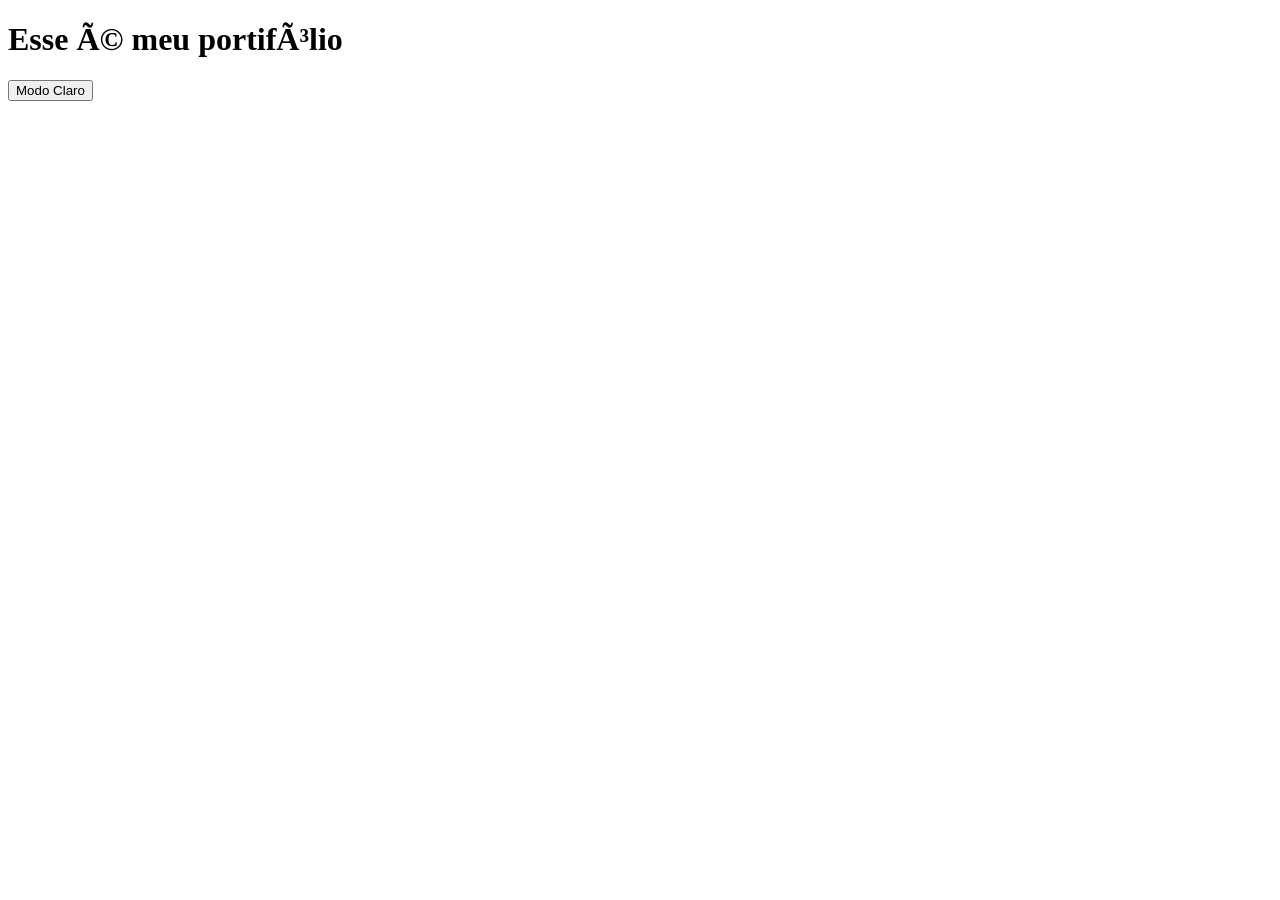
==== Portifolio/pages/index.html @ fddee70f "Primeiro commit de arquivos" ====
<!DOCTYPE html>
<html lang="pt-BR>
<head>
    <meta charset="UTF-8">
    <meta name="viewport" content="width=device-width, initial-scale=1.0">
    <title>Dev Bernardo Diniz e Dev Ryan Carvalho</title>
    <style src="/Portifolio/styles/styles.css"></style>
</head>
<body>
    <h1 id="Titulo">Esse é meu portifólio</h1>
    <button id="modoClaroEscuro">Modo Claro</button>


<script src="/Portifolio/script/script.js"></script>
</body>
</html>
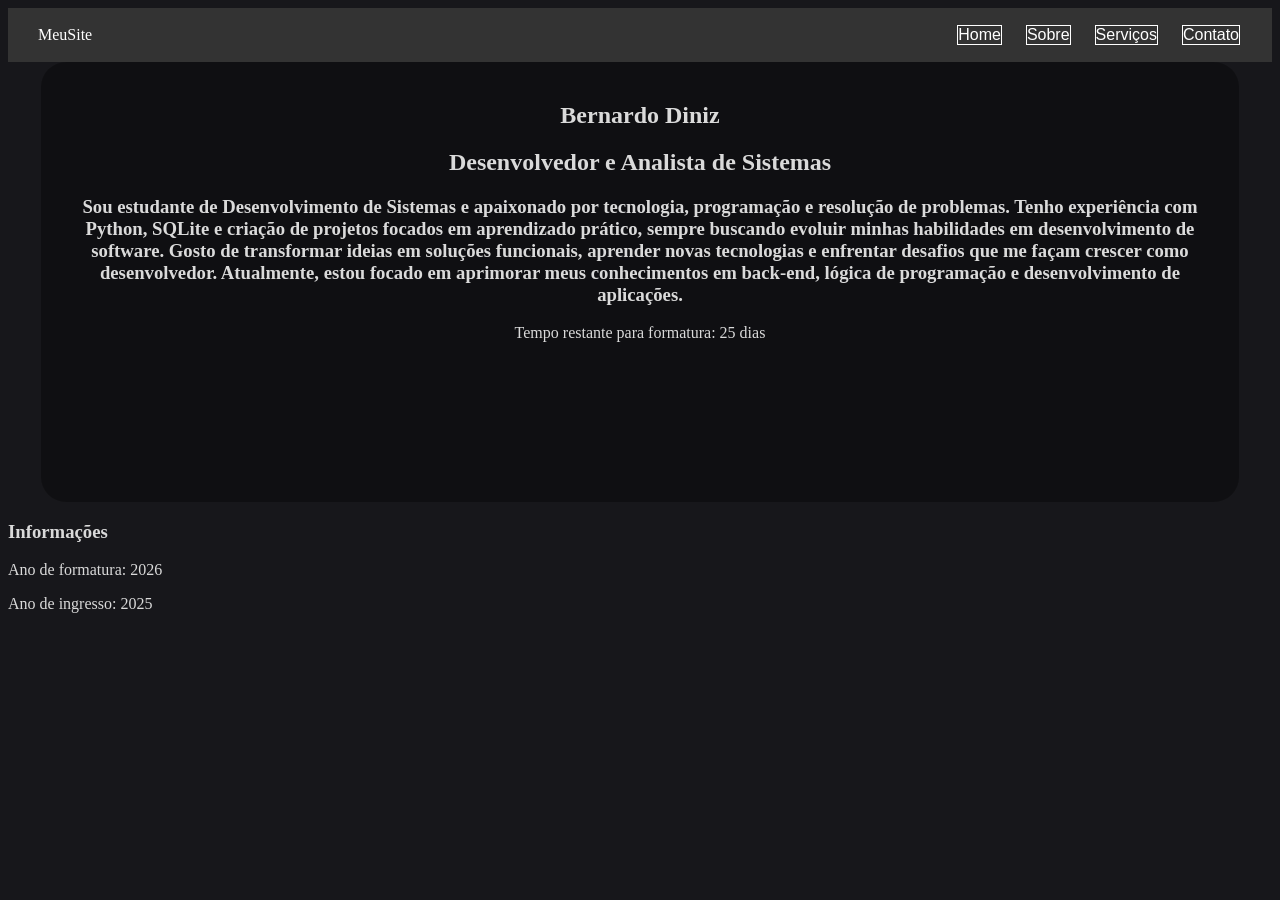
==== commit d9ed0702: "Melhorando Front" ====
--- a/Portifolio/pages/index.html
+++ b/Portifolio/pages/index.html
@@ -1,16 +1,44 @@
 <!DOCTYPE html>
-<html lang="pt-BR>
+<html lang="pt-br">
 <head>
     <meta charset="UTF-8">
     <meta name="viewport" content="width=device-width, initial-scale=1.0">
-    <title>Dev Bernardo Diniz e Dev Ryan Carvalho</title>
-    <style src="/Portifolio/styles/styles.css"></style>
+    <title>Dev Bernardo</title>
+    <link rel="stylesheet" href="../styles/styles.css">
 </head>
-<body>
-    <h1 id="Titulo">Esse é meu portifólio</h1>
-    <button id="modoClaroEscuro">Modo Claro</button>
+<body class="fundo">
+    <nav class="navbar">
+        <div class="logo">MeuSite</div>
+        <ul class="nav-links">
+            <li class="link"><a href="#">Home</a></li>
+            <li class="link"><a href="#">Sobre</a></li>
+            <li class="link"><a href="#">Serviços</a></li>
+            <li class="link"><a href="#">Contato</a></li>
+        </ul>
+    </nav>
 
+    <div class="container">
+        <main>
+            <section class="perfil">
+                <h1 id="meuNome"></h1>
+                <h2 id="tituloProfissional"></h2>
+                <h3 id="minhaBio"></h3>
+                <p id="tempoRestanteParaFormatura" class = "tempo"> </p>
+            </section>
+        </main>
+    </div>
+    
 
-<script src="/Portifolio/script/script.js"></script>
+    <aside class="informacoes">
+        <h3 class="letras">Informações</h3>
+        <p id="anoFormatura"></p>
+        <p id="anoIngresso"></p>
+        <p id="curso"></p>
+
+        <h3 class="letras"></h3>
+
+    </aside>
+
+<script src="../script/script.js"></script>
 </body>
 </html>
--- a/Portifolio/styles/styles.css
+++ b/Portifolio/styles/styles.css
@@ -0,0 +1,64 @@
+body{
+    background-color: rgb(23, 23, 27);
+    color: rgb(218, 218, 218);
+}
+
+.container {
+    background-color: rgba(0, 0, 0, 0.329);
+
+    width: 90%;
+    height: 400px;
+
+    margin: 0 auto;
+
+    padding: 20px;
+    padding-left: 30px;
+    padding-right: 30px;
+
+    display: flex;
+    flex-direction: column;
+
+    align-items: center;
+
+    text-align: center;
+
+    border-radius: 25px;
+
+    word-wrap: break-word;
+    overflow-wrap: break-word;
+}
+
+/* Remove estilos padrão da lista */
+.nav-links {
+  list-style: none;
+  display: flex;       /* Coloca os <li> lado a lado */
+  gap: 20px;           /* Cria espaço entre os links */
+  margin: 0;
+  padding: 0;
+}
+
+.link {
+    border: white solid 1px;
+    margin: 2px;
+}
+
+/* Configura o container principal */
+.navbar {
+  display: flex;       /* Coloca o Logo e a Lista lado a lado */
+  justify-content: space-between; /* Empurra o logo para a esquerda e links para a direita */
+  align-items: center; /* Alinha verticalmente ao centro */
+  padding: 15px 30px;
+  background-color: #333;
+  color: white;
+}
+
+/* Estilo básico dos links */
+.nav-links a {
+  color: white;
+  text-decoration: none;
+  font-family: sans-serif;
+}
+
+.nav-links a:hover {
+  color: #ffcc00;      /* Efeito de cor ao passar o mouse */
+}
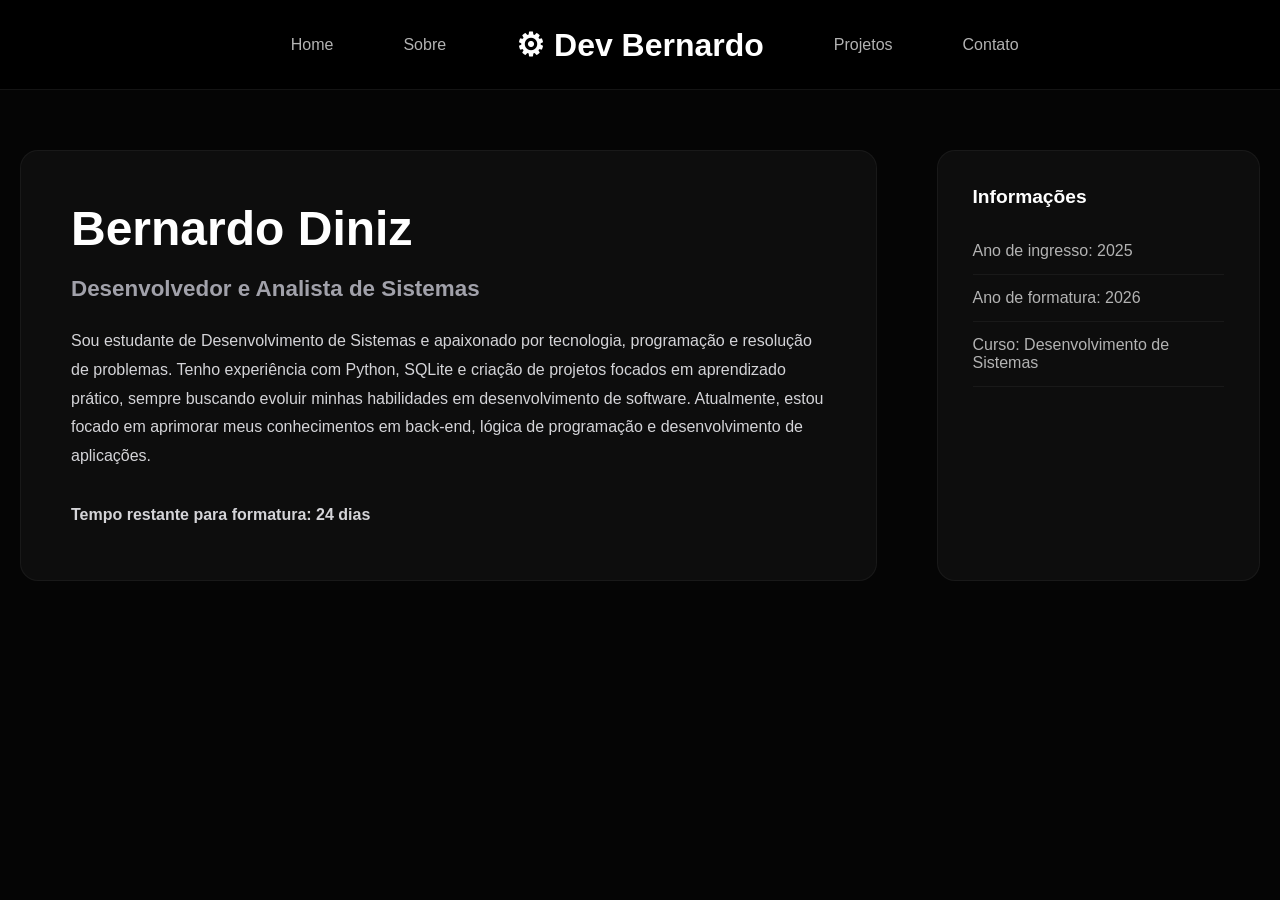
==== commit 5619724f: "Provisoriamente" ====
--- a/Portifolio/pages/index.html
+++ b/Portifolio/pages/index.html
@@ -1,44 +1,59 @@
 <!DOCTYPE html>
-<html lang="pt-br">
+<html lang="pt-BR">
 <head>
     <meta charset="UTF-8">
     <meta name="viewport" content="width=device-width, initial-scale=1.0">
     <title>Dev Bernardo</title>
     <link rel="stylesheet" href="../styles/styles.css">
 </head>
-<body class="fundo">
-    <nav class="navbar">
-        <div class="logo">MeuSite</div>
-        <ul class="nav-links">
-            <li class="link"><a href="#">Home</a></li>
-            <li class="link"><a href="#">Sobre</a></li>
-            <li class="link"><a href="#">Serviços</a></li>
-            <li class="link"><a href="#">Contato</a></li>
-        </ul>
-    </nav>
+<body>
 
-    <div class="container">
-        <main>
-            <section class="perfil">
-                <h1 id="meuNome"></h1>
-                <h2 id="tituloProfissional"></h2>
-                <h3 id="minhaBio"></h3>
-                <p id="tempoRestanteParaFormatura" class = "tempo"> </p>
-            </section>
-        </main>
-    </div>
-    
+    <header>
+        <nav class="navbar">
 
-    <aside class="informacoes">
-        <h3 class="letras">Informações</h3>
-        <p id="anoFormatura"></p>
-        <p id="anoIngresso"></p>
-        <p id="curso"></p>
+            <ul class="nav-links esquerda">
+                <li><a href="#">Home</a></li>
+                <li><a href="#">Sobre</a></li>
+            </ul>
 
-        <h3 class="letras"></h3>
+            <div class="logo">⚙ Dev Bernardo</div>
 
-    </aside>
+            <ul class="nav-links direita">
+                <li><a href="#">Projetos</a></li>
+                <li><a href="#">Contato</a></li>
+            </ul>
 
-<script src="../script/script.js"></script>
+        </nav>
+    </header>
+
+    <main class="container">
+
+        <section class="apresentacao">
+            <h1 id="meuNome"></h1>
+            <h2 id="tituloProfissional"></h2>
+
+            <p id="minhaBio"></p>
+
+            <p id="tempoRestanteParaFormatura" class="tempo"></p>
+        </section>
+
+        <section>
+            
+        </section>
+
+        <aside class="informacoes">
+            <h3 class="titulo-info">Informações</h3>
+
+            <ul class="info-lista">
+                <li id="anoIngresso"></li>
+                <li id="anoFormatura"></li>
+                <li id="curso"></li>
+            </ul>
+        </aside>
+
+    </main>
+
+    <script src="../script/script.js"></script>
+
 </body>
 </html>
--- a/Portifolio/styles/styles.css
+++ b/Portifolio/styles/styles.css
@@ -1,64 +1,171 @@
-body{
-    background-color: rgb(23, 23, 27);
-    color: rgb(218, 218, 218);
+* {
+    margin: 0;
+    padding: 0;
+    box-sizing: border-box;
 }
 
-.container {
-    background-color: rgba(0, 0, 0, 0.329);
+/* BODY */
 
-    width: 90%;
-    height: 400px;
-
-    margin: 0 auto;
-
-    padding: 20px;
-    padding-left: 30px;
-    padding-right: 30px;
-
-    display: flex;
-    flex-direction: column;
-
-    align-items: center;
-
-    text-align: center;
-
-    border-radius: 25px;
-
-    word-wrap: break-word;
-    overflow-wrap: break-word;
+body {
+    font-family: Arial, sans-serif;
+    background: #050505;
+    color: #ffffff;
+    min-height: 100vh;
 }
 
-/* Remove estilos padrão da lista */
-.nav-links {
-  list-style: none;
-  display: flex;       /* Coloca os <li> lado a lado */
-  gap: 20px;           /* Cria espaço entre os links */
-  margin: 0;
-  padding: 0;
+/* NAVBAR */
+
+.navbar {
+    width: 100%;
+    height: 90px;
+    background: #000000;
+    display: grid;
+    grid-template-columns: 1fr auto 1fr;
+    align-items: center;
+    padding: 0 60px;
+    border-bottom: 1px solid rgba(255, 255, 255, 0.08);
 }
 
-.link {
-    border: white solid 1px;
-    margin: 2px;
+.logo {
+    padding:0 70px;
+    font-size: 2rem;
+    font-weight: bold;
+    color: white;
+    text-align: center;
+    white-space: nowrap;
 }
 
-/* Configura o container principal */
-.navbar {
-  display: flex;       /* Coloca o Logo e a Lista lado a lado */
-  justify-content: space-between; /* Empurra o logo para a esquerda e links para a direita */
-  align-items: center; /* Alinha verticalmente ao centro */
-  padding: 15px 30px;
-  background-color: #333;
-  color: white;
+/* LINKS */
+
+.nav-links {
+    display: flex;
+    list-style: none;
+    gap: 70px;
 }
 
-/* Estilo básico dos links */
+.esquerda {
+    justify-content: flex-end;
+}
+
+.direita {
+    justify-content: flex-start;
+}
+
+.nav-links li {
+    list-style: none;
+}
+
 .nav-links a {
-  color: white;
-  text-decoration: none;
-  font-family: sans-serif;
+    text-decoration: none;
+    color: #b3b3b3;
+    font-size: 1rem;
+    transition: 0.3s ease;
 }
 
 .nav-links a:hover {
-  color: #ffcc00;      /* Efeito de cor ao passar o mouse */
+    color: white;
 }
+
+/* CONTAINER */
+
+.container {
+    max-width: 1300px;
+    margin: 60px auto;
+    display: flex;
+    gap: 30px;
+    padding: 0 20px;
+}
+
+/* APRESENTAÇÃO */
+
+.apresentacao {
+    flex: 2;
+    background: #0d0d0d;
+    padding: 50px;
+    border-radius: 18px;
+    border: 1px solid rgba(255,255,255,0.05);
+}
+
+.apresentacao h1 {
+    font-size: 3rem;
+    margin-bottom: 20px;
+}
+
+.apresentacao h2 {
+    font-size: 1.4rem;
+    color: #a1a1aa;
+    margin-bottom: 25px;
+}
+
+.apresentacao p {
+    line-height: 1.8;
+    color: #d4d4d8;
+}
+
+.tempo {
+    margin-top: 30px;
+    color: white;
+    font-weight: bold;
+}
+
+.apresentacao {
+    flex: 3;
+    background: #0d0d0d;
+    padding: 50px;
+    border-radius: 18px;
+    border: 1px solid rgba(255,255,255,0.05);
+}
+
+/* SIDEBAR */
+
+.informacoes {
+    flex: 1;
+    background: #0d0d0d;
+    padding: 35px;
+    border-radius: 18px;
+    border: 1px solid rgba(255,255,255,0.05);
+}
+
+.titulo-info {
+    margin-bottom: 20px;
+    font-size: 1.2rem;
+    color: white;
+}
+
+/* LISTA */
+
+.info-lista {
+    list-style: none;
+}
+
+.info-lista li {
+    padding: 14px 0;
+    color: #b3b3b3;
+    border-bottom: 1px solid rgba(255,255,255,0.05);
+}
+
+/* RESPONSIVO */
+
+@media (max-width: 900px) {
+    .navbar {
+        grid-template-columns: 1fr;
+        height: auto;
+        padding: 25px;
+        gap: 20px;
+        text-align: center;
+    }
+
+    .nav-links {
+        justify-content: center;
+        flex-wrap: wrap;
+    }
+
+    .container {
+        flex-direction: column;
+    }
+
+    .apresentacao,
+    .informacoes {
+        width: 100%;
+    }
+}
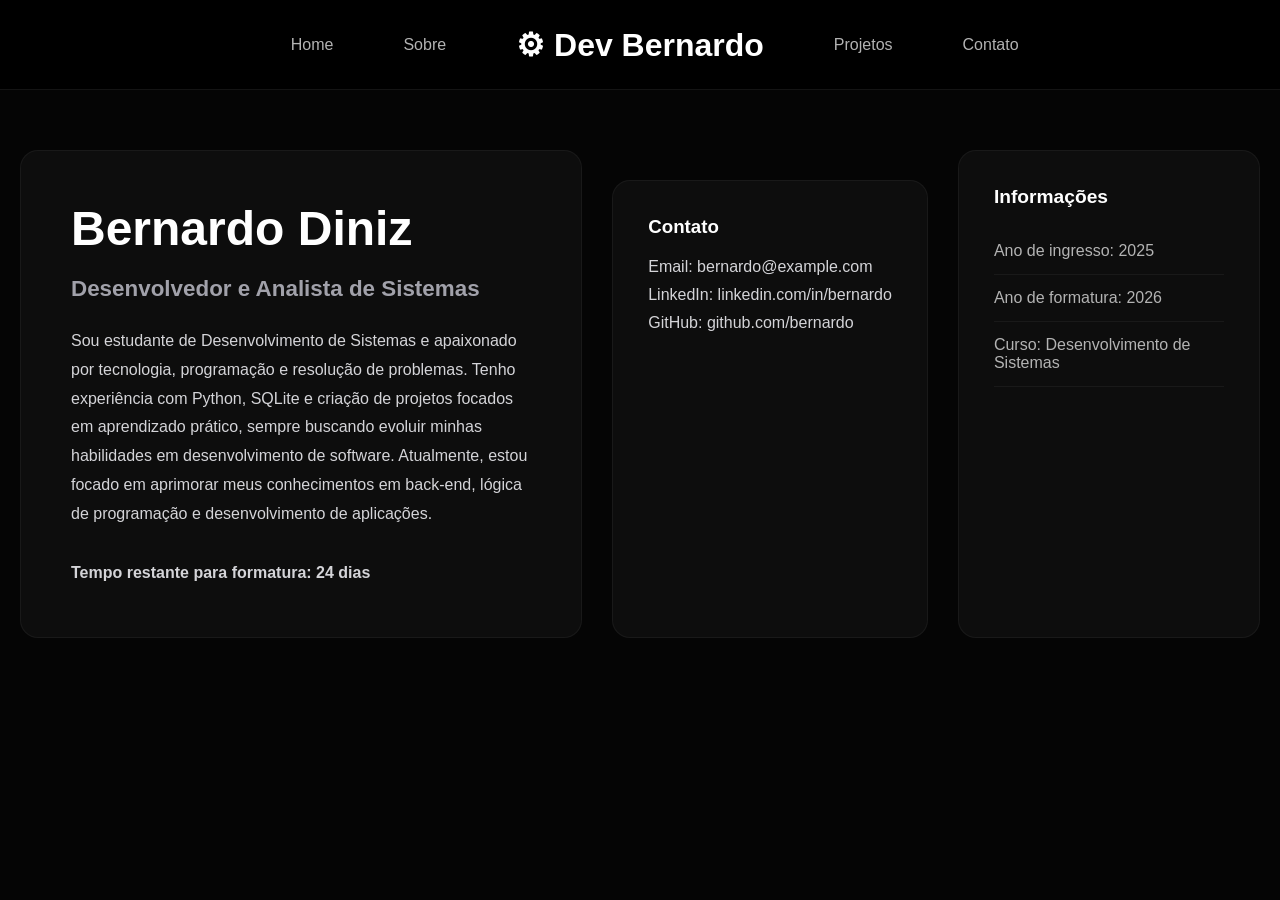
==== commit 251a6a3f: "lista de projetos" ====
--- a/Portifolio/pages/index.html
+++ b/Portifolio/pages/index.html
@@ -8,18 +8,18 @@
 </head>
 <body>
 
-    <header>
+    <header id="home">
         <nav class="navbar">
 
             <ul class="nav-links esquerda">
-                <li><a href="#">Home</a></li>
-                <li><a href="#">Sobre</a></li>
+                <li><a href="#home">Home</a></li>
+                <li><a href="#sobre">Sobre</a></li>
             </ul>
 
-            <div class="logo">⚙ Dev Bernardo</div>
+            <div class="logo", id="logo">⚙ Dev Bernardo</div>
 
             <ul class="nav-links direita">
-                <li><a href="#">Projetos</a></li>
+                <li><a href="../pages/projetos.html">Projetos</a></li>
                 <li><a href="#">Contato</a></li>
             </ul>
 
@@ -28,7 +28,7 @@
 
     <main class="container">
 
-        <section class="apresentacao">
+        <section class="apresentacao" id="sobre">
             <h1 id="meuNome"></h1>
             <h2 id="tituloProfissional"></h2>
 
@@ -37,8 +37,11 @@
             <p id="tempoRestanteParaFormatura" class="tempo"></p>
         </section>
 
-        <section>
-            
+        <section class="contato" id="contato">
+            <h3>Contato</h3>
+            <p>Email: bernardo@example.com</p>
+            <p>LinkedIn: linkedin.com/in/bernardo</p>
+            <p>GitHub: github.com/bernardo</p>
         </section>
 
         <aside class="informacoes">
--- a/Portifolio/styles/styles.css
+++ b/Portifolio/styles/styles.css
@@ -33,6 +33,41 @@
     color: white;
     text-align: center;
     white-space: nowrap;
+    cursor: default;
+    user-select: none;
+    text-decoration: none;
+}
+
+/* PESQUISA */
+
+.pesquisa {
+    display: flex;
+    align-items: center;
+    max-width: 350px;
+    margin: 20px auto;
+    background-color: #1a1a1a;
+    border-radius: 25px;
+    border: 2px;
+    border-color: #ffffff;
+    overflow: hidden;
+}
+
+.pesquisa input {
+    flex: 1;
+    background: transparent;
+    border: none;
+    outline: none;
+    color: white;
+    font-size: 1rem;
+    padding: 15px 15px;
+}
+
+.pesquisa button {
+    background: transparent;
+    border: none;
+    color: white;
+    padding: 15px 20px;
+    cursor: pointer;
 }
 
 /* LINKS */
@@ -108,14 +143,6 @@
     font-weight: bold;
 }
 
-.apresentacao {
-    flex: 3;
-    background: #0d0d0d;
-    padding: 50px;
-    border-radius: 18px;
-    border: 1px solid rgba(255,255,255,0.05);
-}
-
 /* SIDEBAR */
 
 .informacoes {
@@ -142,6 +169,66 @@
     padding: 14px 0;
     color: #b3b3b3;
     border-bottom: 1px solid rgba(255,255,255,0.05);
+}
+
+/* PROJETOS */
+
+.projetos {
+    max-width: 1200px;
+    margin: 40px auto;
+    padding: 0 20px;
+}
+
+.projeto-lista {
+    /* 3. Mude de display: flex para display: grid */
+    display: grid; 
+    /* O repeat(auto-fit...) só funciona com display: grid */
+    grid-template-columns: repeat(auto-fit, minmax(300px, 1fr)); 
+    gap: 20px;
+    width: 100%; /* Ocupa toda a largura do pai */
+}
+
+.projeto:hover {
+    background-color: #050505;
+    border: 1px solid rgba(255,255,255,0.1);
+}
+
+.projeto {
+    background: #0d0d0d;
+    padding: 20px;
+    border-radius: 10px;
+    border: 1px solid rgba(255,255,255,0.05);
+}
+
+.projeto h3 {
+    margin-bottom: 10px;
+    color: white;
+}
+
+.projeto p {
+    margin-bottom: 8px;
+    color: #d4d4d8;
+    line-height: 1.6;
+}
+
+/* CONTATO */
+
+.contato {
+    background: #0d0d0d;
+    padding: 35px;
+    border-radius: 18px;
+    border: 1px solid rgba(255,255,255,0.05);
+    margin-top: 30px;
+}
+
+.contato h3 {
+    margin-bottom: 20px;
+    color: white;
+}
+
+.contato p {
+    margin-bottom: 10px;
+    color: #d4d4d8;
 }
 
 /* RESPONSIVO */
@@ -168,4 +255,21 @@
     .informacoes {
         width: 100%;
     }
+}
+
+.projetos {
+    /* 1. Remova ou aumente o max-width para permitir que a lista cresça */
+    max-width: 1200px; 
+    width: 90%; /* Garante respiro em telas pequenas */
+    margin: 60px auto;
+    
+    /* 2. Mantenha flex column para o título/topo ficar acima da lista */
+    display: flex;
+    flex-direction: column; 
+    
+    gap: 20px;
+    padding: 30px;
+    background-color: #1a1a1a;
+    border-radius: 12px;
+    border: 1px solid rgba(255,255,255,0.05);
 }
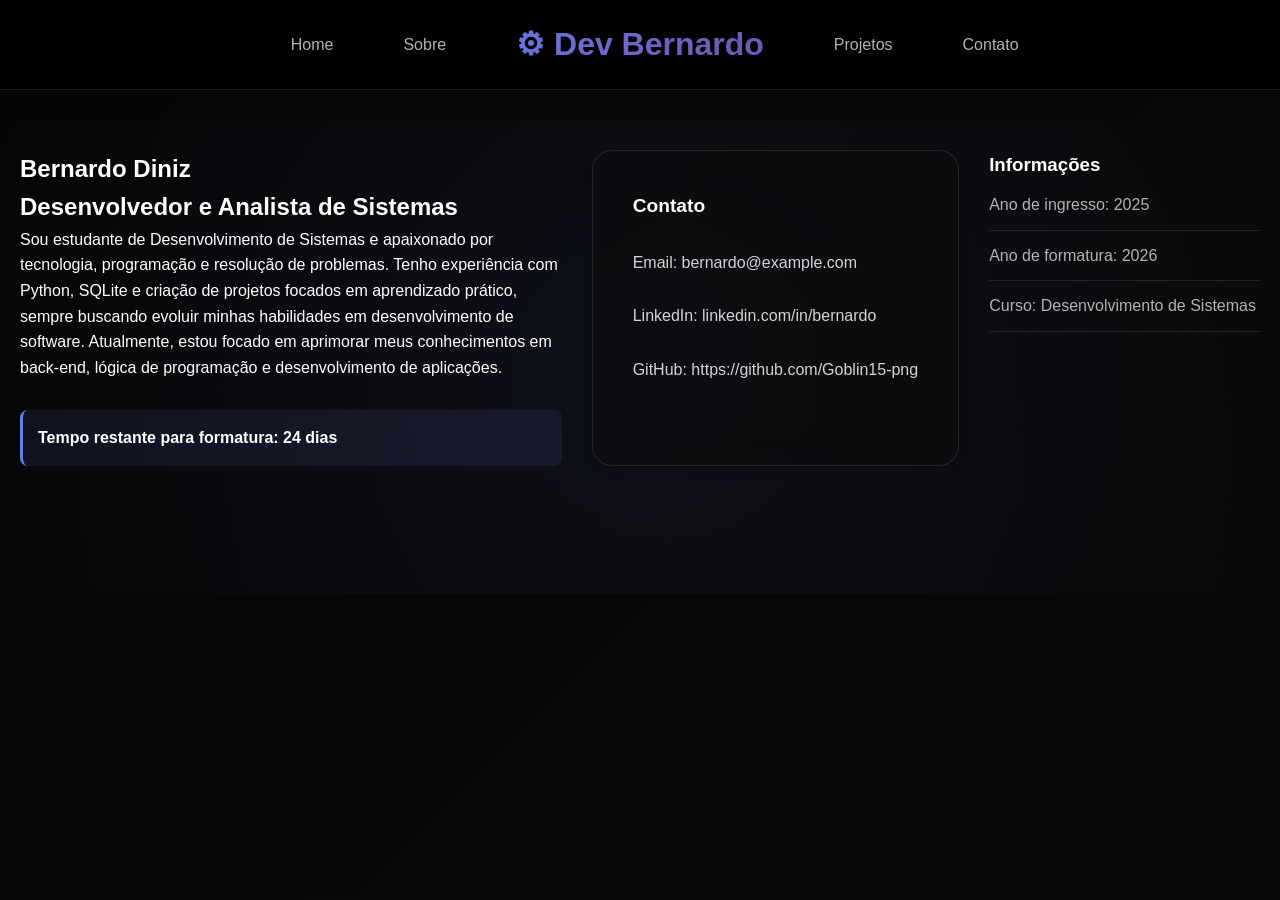
==== commit 6a69cf2a: "Mudei tudo" ====
--- a/Portifolio/pages/index.html
+++ b/Portifolio/pages/index.html
@@ -41,7 +41,7 @@
             <h3>Contato</h3>
             <p>Email: bernardo@example.com</p>
             <p>LinkedIn: linkedin.com/in/bernardo</p>
-            <p>GitHub: github.com/bernardo</p>
+            <p>GitHub: https://github.com/Goblin15-png</p>
         </section>
 
         <aside class="informacoes">
--- a/Portifolio/styles/styles.css
+++ b/Portifolio/styles/styles.css
@@ -4,52 +4,124 @@
     box-sizing: border-box;
 }
 
+:root {
+    --bg-dark: #0d0d0d;
+    --bg-darker: #050505;
+    --bg-black: #000000;
+    --bg-card: rgba(13, 13, 13, 0.6);
+    --border-light: rgba(255, 255, 255, 0.1);
+    --text-white: #ffffff;
+    --text-gray: #b3b3b3;
+    --text-light: #d4d4d8;
+    --text-muted: #a1a1aa;
+    --gradient-primary: linear-gradient(135deg, #667eea 0%, #764ba2 100%);
+    --transition: all 0.3s cubic-bezier(0.4, 0, 0.2, 1);
+    --shadow-sm: 0 2px 8px rgba(0, 0, 0, 0.3);
+    --shadow-md: 0 8px 24px rgba(0, 0, 0, 0.4);
+}
+
 /* BODY */
-
 body {
-    font-family: Arial, sans-serif;
-    background: #050505;
-    color: #ffffff;
+    font-family: -apple-system, BlinkMacSystemFont, 'Segoe UI', 'Roboto', 'Helvetica', 'Arial', sans-serif;
+    background: linear-gradient(135deg, #050505 0%, #0a0a0a 100%);
+    color: var(--text-white);
     min-height: 100vh;
+    line-height: 1.6;
 }
 
 /* NAVBAR */
-
 .navbar {
     width: 100%;
     height: 90px;
-    background: #000000;
+    background: rgba(0, 0, 0, 0.8);
+    backdrop-filter: blur(10px);
     display: grid;
     grid-template-columns: 1fr auto 1fr;
     align-items: center;
     padding: 0 60px;
-    border-bottom: 1px solid rgba(255, 255, 255, 0.08);
+    border-bottom: 1px solid var(--border-light);
+    position: sticky;
+    top: 0;
+    z-index: 100;
 }
 
 .logo {
-    padding:0 70px;
+    padding: 0 70px;
     font-size: 2rem;
-    font-weight: bold;
-    color: white;
+    font-weight: 700;
+    color: var(--text-white);
     text-align: center;
     white-space: nowrap;
     cursor: default;
     user-select: none;
     text-decoration: none;
+    background: var(--gradient-primary);
+    -webkit-background-clip: text;
+    -webkit-text-fill-color: transparent;
+    background-clip: text;
+}
+
+/* NAVIGATION LINKS */
+.nav-links {
+    display: flex;
+    list-style: none;
+    gap: 70px;
+}
+
+.esquerda {
+    justify-content: flex-end;
+}
+
+.direita {
+    justify-content: flex-start;
+}
+
+.nav-links a {
+    text-decoration: none;
+    color: var(--text-gray);
+    font-size: 1rem;
+    font-weight: 500;
+    transition: var(--transition);
+    position: relative;
+}
+
+.nav-links a::after {
+    content: '';
+    position: absolute;
+    bottom: -4px;
+    left: 0;
+    width: 0;
+    height: 2px;
+    background: var(--gradient-primary);
+    transition: var(--transition);
+}
+
+.nav-links a:hover {
+    color: var(--text-white);
+}
+
+.nav-links a:hover::after {
+    width: 100%;
 }
 
 /* PESQUISA */
-
 .pesquisa {
     display: flex;
     align-items: center;
     max-width: 350px;
     margin: 20px auto;
-    background-color: #1a1a1a;
+    background: rgba(26, 26, 26, 0.6);
+    backdrop-filter: blur(10px);
     border-radius: 25px;
-    border: 2px;
-    border-color: #ffffff;
+    border: 1px solid var(--border-light);
     overflow: hidden;
+    box-shadow: var(--shadow-sm);
+    transition: var(--transition);
+}
+
+.pesquisa:focus-within {
+    border-color: rgba(102, 126, 234, 0.5);
+    box-shadow: 0 0 20px rgba(102, 126, 234, 0.2);
 }
 
 .pesquisa input {
@@ -57,219 +129,335 @@
     background: transparent;
     border: none;
     outline: none;
-    color: white;
+    color: var(--text-white);
     font-size: 1rem;
-    padding: 15px 15px;
+    padding: 15px;
+}
+
+.pesquisa input::placeholder {
+    color: var(--text-muted);
 }
 
 .pesquisa button {
     background: transparent;
     border: none;
-    color: white;
+    color: var(--text-white);
     padding: 15px 20px;
     cursor: pointer;
-}
-
-/* LINKS */
-
-.nav-links {
-    display: flex;
-    list-style: none;
-    gap: 70px;
-}
-
-.esquerda {
-    justify-content: flex-end;
-}
-
-.direita {
-    justify-content: flex-start;
-}
-
-.nav-links li {
-    list-style: none;
-}
-
-.nav-links a {
-    text-decoration: none;
-    color: #b3b3b3;
-    font-size: 1rem;
-    transition: 0.3s ease;
-}
-
-.nav-links a:hover {
-    color: white;
+    font-size: 1.2rem;
+    transition: var(--transition);
+}
+
+.pesquisa button:hover {
+    color: #667eea;
 }
 
 /* CONTAINER */
-
 .container {
     max-width: 1300px;
     margin: 60px auto;
     display: flex;
     gap: 30px;
     padding: 0 20px;
+    position: relative;
+    z-index: 1;
+}
+
+.container::before {
+    content: '';
+    position: absolute;
+    top: -30px;
+    left: 50%;
+    transform: translateX(-50%);
+    width: 150%;
+    height: 150%;
+    background: radial-gradient(circle, rgba(102, 126, 234, 0.08) 0%, transparent 70%);
+    pointer-events: none;
+    z-index: -1;
+}
+
+/* CARD BASE */
+.card {
+    background: var(--bg-card);
+    backdrop-filter: blur(15px);
+    padding: 40px;
+    border-radius: 20px;
+    border: 1px solid var(--border-light);
+    box-shadow: var(--shadow-sm);
+    transition: var(--transition);
+    position: relative;
+    overflow: hidden;
+}
+
+.card::before {
+    content: '';
+    position: absolute;
+    top: 0;
+    left: -100%;
+    width: 100%;
+    height: 100%;
+    background: linear-gradient(90deg, transparent, rgba(255, 255, 255, 0.05), transparent);
+    transition: left 0.5s ease;
+    z-index: -1;
+}
+
+.card:hover::before {
+    left: 100%;
+}
+
+.card:hover {
+    box-shadow: var(--shadow-md);
+    border-color: rgba(102, 126, 234, 0.3);
+}
+
+.card h1 {
+    font-size: 3rem;
+    margin-bottom: 20px;
+    color: var(--text-white);
+    font-weight: 700;
+}
+
+.card h2 {
+    font-size: 1.4rem;
+    color: var(--text-muted);
+    margin-bottom: 25px;
+    font-weight: 500;
+}
+
+.card h3 {
+    margin-bottom: 20px;
+    color: var(--text-white);
+    font-size: 1.2rem;
+    font-weight: 600;
+}
+
+.card p {
+    color: var(--text-light);
+    line-height: 1.8;
 }
 
 /* APRESENTAÇÃO */
-
 .apresentacao {
     flex: 2;
-    background: #0d0d0d;
-    padding: 50px;
-    border-radius: 18px;
-    border: 1px solid rgba(255,255,255,0.05);
-}
-
-.apresentacao h1 {
-    font-size: 3rem;
-    margin-bottom: 20px;
-}
-
-.apresentacao h2 {
-    font-size: 1.4rem;
-    color: #a1a1aa;
-    margin-bottom: 25px;
-}
-
-.apresentacao p {
-    line-height: 1.8;
-    color: #d4d4d8;
 }
 
 .tempo {
     margin-top: 30px;
-    color: white;
-    font-weight: bold;
-}
-
-/* SIDEBAR */
-
+    color: var(--text-white);
+    font-weight: 600;
+    padding: 15px;
+    background: rgba(102, 126, 234, 0.1);
+    border-left: 3px solid #667eea;
+    border-radius: 8px;
+}
+
+/* INFORMAÇÕES */
 .informacoes {
     flex: 1;
-    background: #0d0d0d;
-    padding: 35px;
-    border-radius: 18px;
-    border: 1px solid rgba(255,255,255,0.05);
-}
-
-.titulo-info {
-    margin-bottom: 20px;
-    font-size: 1.2rem;
-    color: white;
-}
-
-/* LISTA */
+}
 
 .info-lista {
     list-style: none;
 }
 
 .info-lista li {
-    padding: 14px 0;
-    color: #b3b3b3;
-    border-bottom: 1px solid rgba(255,255,255,0.05);
+    padding: 12px 0;
+    color: var(--text-gray);
+    border-bottom: 1px solid var(--border-light);
+    transition: var(--transition);
+}
+
+.info-lista li:hover {
+    color: var(--text-white);
+    padding-left: 8px;
 }
 
 /* PROJETOS */
-
 .projetos {
     max-width: 1200px;
-    margin: 40px auto;
-    padding: 0 20px;
+    width: 90%;
+    margin: 60px auto;
+    display: flex;
+    flex-direction: column;
+    gap: 20px;
+    padding: 30px;
+    background: rgba(26, 26, 26, 0.4);
+    backdrop-filter: blur(10px);
+    border-radius: 20px;
+    border: 1px solid var(--border-light);
+    box-shadow: var(--shadow-sm);
+}
+
+.projetos h2 {
+    color: var(--text-white);
+    font-size: 2rem;
+    margin-bottom: 10px;
+    font-weight: 700;
 }
 
 .projeto-lista {
-    /* 3. Mude de display: flex para display: grid */
-    display: grid; 
-    /* O repeat(auto-fit...) só funciona com display: grid */
-    grid-template-columns: repeat(auto-fit, minmax(300px, 1fr)); 
+    display: grid;
+    grid-template-columns: repeat(auto-fit, minmax(300px, 1fr));
     gap: 20px;
-    width: 100%; /* Ocupa toda a largura do pai */
+    width: 100%;
+}
+
+.projeto {
+    background: var(--bg-card);
+    backdrop-filter: blur(15px);
+    padding: 24px;
+    border-radius: 16px;
+    border: 1px solid var(--border-light);
+    box-shadow: var(--shadow-sm);
+    transition: var(--transition);
+    display: flex;
+    flex-direction: column;
+    height: 100%;
 }
 
 .projeto:hover {
-    background-color: #050505;
-    border: 1px solid rgba(255,255,255,0.1);
-}
-
-.projeto {
-    background: #0d0d0d;
-    padding: 20px;
-    border-radius: 10px;
-    border: 1px solid rgba(255,255,255,0.05);
+    box-shadow: var(--shadow-md);
+    border-color: rgba(102, 126, 234, 0.5);
+    transform: translateY(-4px);
 }
 
 .projeto h3 {
-    margin-bottom: 10px;
-    color: white;
+    margin-bottom: 12px;
+    color: var(--text-white);
+    font-size: 1.3rem;
+    font-weight: 600;
 }
 
 .projeto p {
-    margin-bottom: 8px;
-    color: #d4d4d8;
+    margin-bottom: 12px;
+    color: var(--text-light);
     line-height: 1.6;
+    font-size: 0.95rem;
+    flex-grow: 1;
+}
+
+/* TAGS DE TECNOLOGIA */
+.tecnologias {
+    display: flex;
+    flex-wrap: wrap;
+    gap: 8px;
+    margin-bottom: 12px;
+    margin-top: auto;
+}
+
+.tag-tech {
+    background: var(--gradient-primary);
+    color: var(--text-white);
+    padding: 6px 14px;
+    border-radius: 20px;
+    font-size: 0.85rem;
+    font-weight: 600;
+    display: inline-block;
+    box-shadow: 0 2px 8px rgba(102, 126, 234, 0.2);
+    transition: var(--transition);
+}
+
+.tag-tech:hover {
+    transform: translateY(-2px);
+    box-shadow: 0 4px 12px rgba(102, 126, 234, 0.4);
 }
 
 /* CONTATO */
-
 .contato {
-    background: #0d0d0d;
-    padding: 35px;
-    border-radius: 18px;
-    border: 1px solid rgba(255,255,255,0.05);
-    margin-top: 30px;
+    background: var(--bg-card);
+    backdrop-filter: blur(15px);
+    padding: 40px;
+    border-radius: 20px;
+    border: 1px solid var(--border-light);
+    margin-top: 0;
+    box-shadow: var(--shadow-sm);
 }
 
 .contato h3 {
     margin-bottom: 20px;
-    color: white;
+    color: var(--text-white);
+    font-size: 1.2rem;
+    font-weight: 600;
 }
 
 .contato p {
-    margin-bottom: 10px;
-    color: #d4d4d8;
+    margin-bottom: 12px;
+    color: var(--text-light);
+    padding: 8px 0;
+    transition: var(--transition);
+}
+
+.contato p:hover {
+    color: #667eea;
+    padding-left: 8px;
 }
 
 /* RESPONSIVO */
-
 @media (max-width: 900px) {
     .navbar {
         grid-template-columns: 1fr;
         height: auto;
-        padding: 25px;
-        gap: 20px;
-        text-align: center;
+        padding: 20px;
+        gap: 15px;
+    }
+
+    .logo {
+        padding: 0;
+        font-size: 1.5rem;
     }
 
     .nav-links {
         justify-content: center;
         flex-wrap: wrap;
+        gap: 40px;
     }
 
     .container {
         flex-direction: column;
+        gap: 20px;
     }
 
     .apresentacao,
     .informacoes {
-        width: 100%;
-    }
-}
-
-.projetos {
-    /* 1. Remova ou aumente o max-width para permitir que a lista cresça */
-    max-width: 1200px; 
-    width: 90%; /* Garante respiro em telas pequenas */
-    margin: 60px auto;
-    
-    /* 2. Mantenha flex column para o título/topo ficar acima da lista */
-    display: flex;
-    flex-direction: column; 
-    
-    gap: 20px;
-    padding: 30px;
-    background-color: #1a1a1a;
-    border-radius: 12px;
-    border: 1px solid rgba(255,255,255,0.05);
+        flex: 1;
+    }
+
+    .card {
+        padding: 30px;
+    }
+
+    .projeto-lista {
+        grid-template-columns: 1fr;
+    }
+
+    .pesquisa {
+        max-width: 100%;
+    }
+}
+
+@media (max-width: 600px) {
+    .navbar {
+        padding: 15px;
+    }
+
+    .logo {
+        font-size: 1.2rem;
+        padding: 0;
+    }
+
+    .nav-links {
+        gap: 20px;
+    }
+
+    .card {
+        padding: 20px;
+    }
+
+    .card h1 {
+        font-size: 2rem;
+    }
+
+    .card h2 {
+        font-size: 1.1rem;
+    }
 }
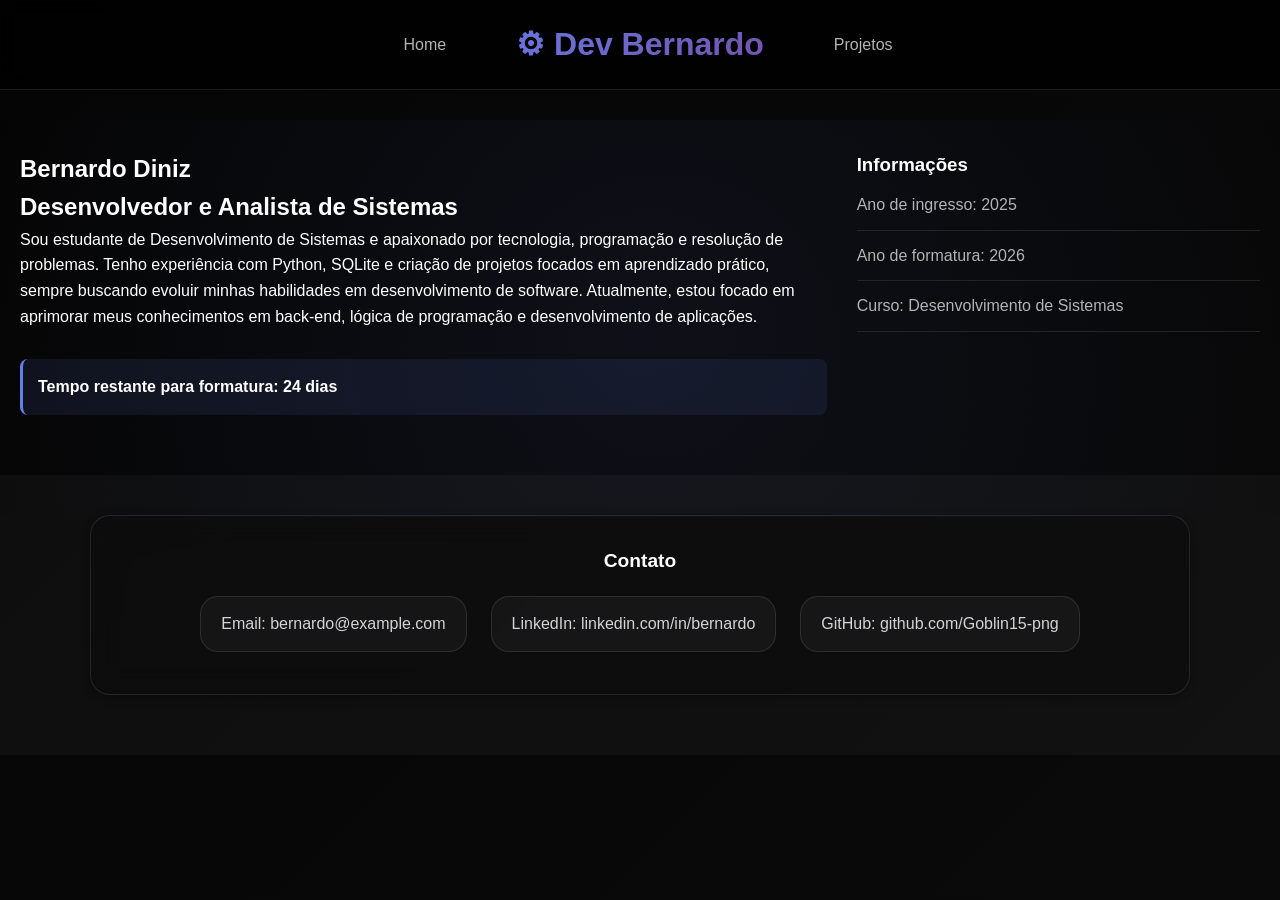
==== commit fb712780: "Roda pé" ====
--- a/Portifolio/pages/index.html
+++ b/Portifolio/pages/index.html
@@ -13,14 +13,12 @@
 
             <ul class="nav-links esquerda">
                 <li><a href="#home">Home</a></li>
-                <li><a href="#sobre">Sobre</a></li>
             </ul>
 
             <div class="logo", id="logo">⚙ Dev Bernardo</div>
 
             <ul class="nav-links direita">
                 <li><a href="../pages/projetos.html">Projetos</a></li>
-                <li><a href="#">Contato</a></li>
             </ul>
 
         </nav>
@@ -37,13 +35,6 @@
             <p id="tempoRestanteParaFormatura" class="tempo"></p>
         </section>
 
-        <section class="contato" id="contato">
-            <h3>Contato</h3>
-            <p>Email: bernardo@example.com</p>
-            <p>LinkedIn: linkedin.com/in/bernardo</p>
-            <p>GitHub: https://github.com/Goblin15-png</p>
-        </section>
-
         <aside class="informacoes">
             <h3 class="titulo-info">Informações</h3>
 
@@ -56,6 +47,17 @@
 
     </main>
 
+    <footer class="rodape">
+        <section class="contato" id="contato">
+            <h3>Contato</h3>
+            <div class="contato-items">
+                <a href="mailto:bernardo@example.com">Email: bernardo@example.com</a>
+                <a href="https://linkedin.com/in/bernardo" target="_blank" rel="noopener noreferrer">LinkedIn: linkedin.com/in/bernardo</a>
+                <a href="https://github.com/Goblin15-png" target="_blank" rel="noopener noreferrer">GitHub: github.com/Goblin15-png</a>
+            </div>
+        </section>
+    </footer>
+
     <script src="../script/script.js"></script>
 
 </body>
--- a/Portifolio/styles/styles.css
+++ b/Portifolio/styles/styles.css
@@ -380,14 +380,15 @@
     font-weight: 600;
 }
 
-.contato p {
+.contato a {
     margin-bottom: 12px;
     color: var(--text-light);
     padding: 8px 0;
-    transition: var(--transition);
-}
-
-.contato p:hover {
+    text-decoration: none;
+    transition: var(--transition);
+}
+
+.contato a:hover {
     color: #667eea;
     padding-left: 8px;
 }
@@ -460,4 +461,58 @@
     .card h2 {
         font-size: 1.1rem;
     }
-}+}
+
+/* RODAPÉ */
+.rodape {
+    width: 100%;
+    padding: 40px 20px 60px;
+    background: rgba(255, 255, 255, 0.03);
+}
+
+.rodape {
+    width: 100%;
+    padding: 40px 20px 60px;
+    background: rgba(255, 255, 255, 0.03);
+    display: flex;
+    justify-content: center;
+}
+
+.rodape .contato {
+    max-width: 1100px;
+    width: 100%;
+    margin: 0 auto;
+    padding: 30px;
+}
+
+.rodape .contato h3 {
+    text-align: center;
+    margin-bottom: 20px;
+}
+
+.rodape .contato-items {
+    display: flex;
+    justify-content: center;
+    flex-wrap: wrap;
+    gap: 24px;
+}
+
+.rodape .contato-items a {
+    display: inline-flex;
+    align-items: center;
+    justify-content: center;
+    padding: 14px 20px;
+    border-radius: 18px;
+    border: 1px solid rgba(255, 255, 255, 0.1);
+    background: rgba(255, 255, 255, 0.04);
+    color: var(--text-light);
+    text-decoration: none;
+    transition: var(--transition);
+    white-space: nowrap;
+}
+
+.rodape .contato-items a:hover {
+    color: #667eea;
+    border-color: rgba(102, 126, 234, 0.4);
+    transform: translateY(-2px);
+}
